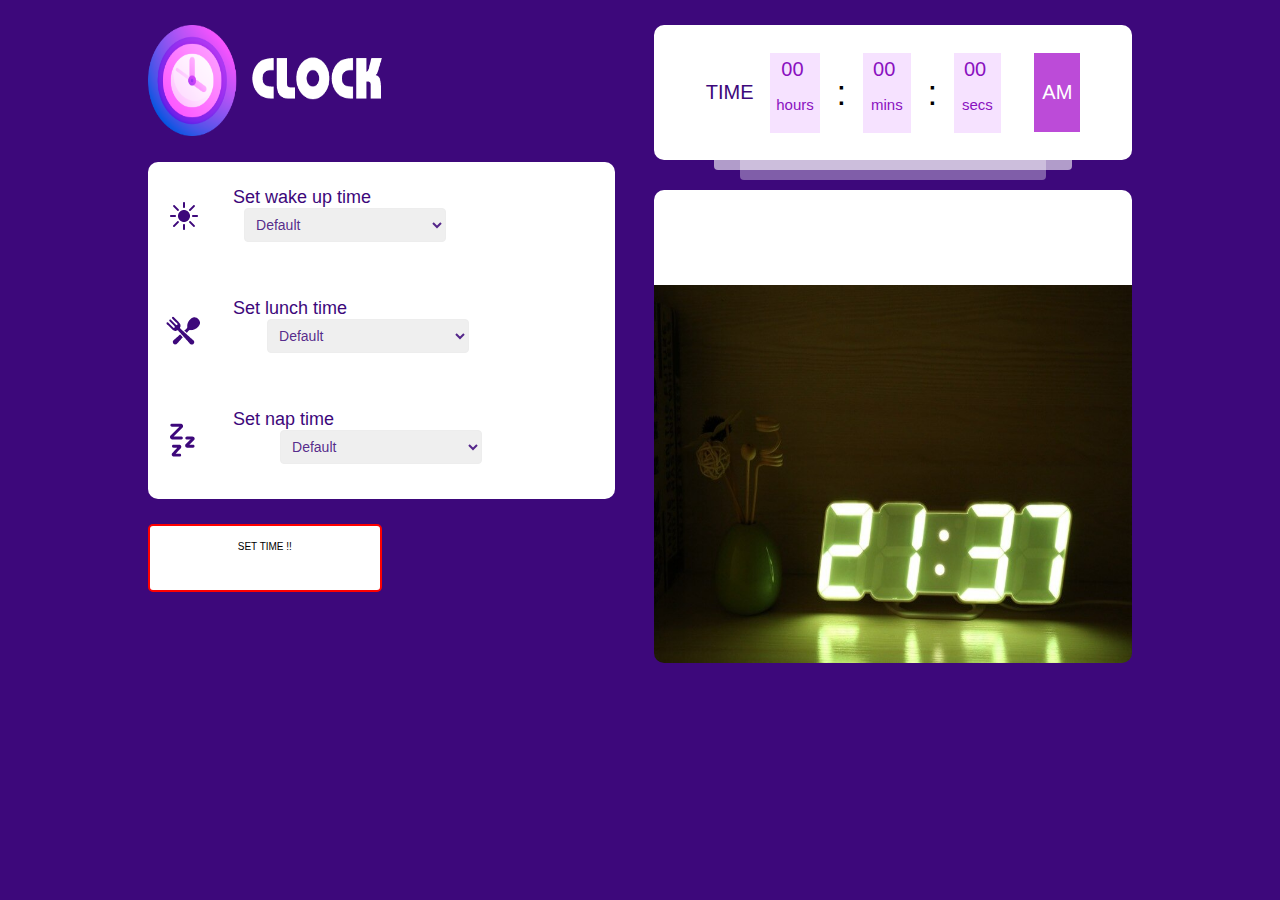
==== index.html @ 513815ee "initiate" ====
<!DOCTYPE html>
<html lang="en">

<head>
    <meta charset="UTF-8">
    <meta http-equiv="X-UA-Compatible" content="IE=edge">
    <meta name="viewport" content="width=device-width, initial-scale=1.0">
    <link rel="stylesheet" href="clock.css">
    <title>Digital Clock</title>
</head>

<body>
    <div class="main-container">
<!-- left-container -->
        <div id="left-main-grid-container">
            <div class="grid-item" id="left-top-container">

            </div>

            <div class="grid-item" id="left-middle-container">
                <div class="left-middle-container-inner">
                    <div id="sun-logo"></div>
                    <div class="dropdown">
                        <label class="font">Set wake up time</label>
                        <select id="wakeUpTimeSelector" class="dropdown-selector">
                            <option value="0">Default</option>
                            <option value="1">1 AM - 2 AM</option>
                            <option value="2">2 AM - 3 AM</option>
                            <option value="3">3 AM - 4 AM</option>
                            <option value="4">4 AM - 5 AM</option>
                            <option value="5">5 AM - 6 AM</option>
                            <option value="6">6 AM - 7 AM</option>
                            <option value="7">7 AM - 8 AM</option>
                            <option value="8">8 AM - 9 AM</option>
                            <option value="9">9 AM - 10 AM</option>
                            <option value="10">10 AM - 11 AM</option>
                            <option value="11">11 AM - 12 PM</option>
                            <option value="12">12 PM - 1 PM</option>
                            <option value="13">1 PM - 2 PM</option>
                            <option value="14">2 PM - 3 PM</option>
                            <option value="15">3 PM - 4 PM</option>
                            <option value="16">4 PM - 5 PM</option>
                            <option value="17">5 PM - 6 PM</option>
                            <option value="18">6 PM - 7 PM</option>
                            <option value="19">7 PM - 8 PM</option>
                            <option value="20">8 PM - 9 PM</option>
                            <option value="21">9 PM - 10 PM</option>
                            <option value="22">10 PM - 11 PM</option>
                            <option value="23">11 PM - 12 AM</option>
                            <option value="24">12 AM - 1 AM</option>
                        </select>
                    </div>
                </div>
                <div class="left-middle-container-inner">
                    <div id="lunch-logo"></div>
                    <div class="dropdown">
                        <label class="font">Set lunch time</label>
                        <select id="lunchTimeSelector" class="dropdown-selector">
                            <option value="0">Default</option>
                            <option value="1">1 AM - 2 AM</option>
                            <option value="2">2 AM - 3 AM</option>
                            <option value="3">3 AM - 4 AM</option>
                            <option value="4">4 AM - 5 AM</option>
                            <option value="5">5 AM - 6 AM</option>
                            <option value="6">6 AM - 7 AM</option>
                            <option value="7">7 AM - 8 AM</option>
                            <option value="8">8 AM - 9 AM</option>
                            <option value="9">9 AM - 10 AM</option>
                            <option value="10">10 AM - 11 AM</option>
                            <option value="11">11 AM - 12 PM</option>
                            <option value="12">12 PM - 1 PM</option>
                            <option value="13">1 PM - 2 PM</option>
                            <option value="14">2 PM - 3 PM</option>
                            <option value="15">3 PM - 4 PM</option>
                            <option value="16">4 PM - 5 PM</option>
                            <option value="17">5 PM - 6 PM</option>
                            <option value="18">6 PM - 7 PM</option>
                            <option value="19">7 PM - 8 PM</option>
                            <option value="20">8 PM - 9 PM</option>
                            <option value="21">9 PM - 10 PM</option>
                            <option value="22">10 PM - 11 PM</option>
                            <option value="23">11 PM - 12 AM</option>
                            <option value="24">12 AM - 1 AM</option>
                        </select>
                    </div>

                </div>
                <div class="left-middle-container-inner1">
                    <div id="nap-logo"></div>
                    <div class="dropdown">
                        <label class="font">Set nap time</label>
                        <select id="napTimeSelector" class="dropdown-selector">
                            <option value="0">Default</option>
                            <option value="1">1 AM - 2 AM</option>
                            <option value="2">2 AM - 3 AM</option>
                            <option value="3">3 AM - 4 AM</option>
                            <option value="4">4 AM - 5 AM</option>
                            <option value="5">5 AM - 6 AM</option>
                            <option value="6">6 AM - 7 AM</option>
                            <option value="7">7 AM - 8 AM</option>
                            <option value="8">8 AM - 9 AM</option>
                            <option value="9">9 AM - 10 AM</option>
                            <option value="10">10 AM - 11 AM</option>
                            <option value="11">11 AM - 12 PM</option>
                            <option value="12">12 PM - 1 PM</option>
                            <option value="13">1 PM - 2 PM</option>
                            <option value="14">2 PM - 3 PM</option>
                            <option value="15">3 PM - 4 PM</option>
                            <option value="16">4 PM - 5 PM</option>
                            <option value="17">5 PM - 6 PM</option>
                            <option value="18">6 PM - 7 PM</option>
                            <option value="19">7 PM - 8 PM</option>
                            <option value="20">8 PM - 9 PM</option>
                            <option value="21">9 PM - 10 PM</option>
                            <option value="22">10 PM - 11 PM</option>
                            <option value="23">11 PM - 12 AM</option>
                            <option value="24">12 AM - 1 AM</option>
                        </select>
                    </div>


                </div>
            </div>

            <div class="grid-item" id="left-bottom-container">SET TIME !!</div>
        </div>
<!-- right-container -->
        <div id="right-main-grid-container">
            <div class="grid-item1" id="right-top-container">
                <div class="right-top-container-ub">
                    <div id="rtc-ub-text">TIME</div>
                    <div id="rtc-ub-hrs">
                        <span id="hrs" style="margin-left: 5px; color: rgba(138, 17, 191, 1);">00</span>
                        <p style="font-size:15px; color: rgba(138, 17, 191, 1);">hours</p>
                    </div>
                    <div>:</div>
                    <div id="rtc-ub-min">
                        <span id="min" style="margin-left: 2px; color: rgba(138, 17, 191, 1);">00</span>
                        <p style="font-size:15px; color: rgba(138, 17, 191, 1);">mins</p>
                    </div>
                    <div>:</div>
                    <div id="rtc-ub-sec">
                        <span id="sec" style="margin-left: 2px; color: rgba(138, 17, 191, 1);">00</span>
                        <p style="font-size:15px; color: rgba(138, 17, 191, 1);">secs</p>
                    </div>
                    <div></div>
                    <div id="rtc-ub-text2">AM</div>
                </div>

                <div class="right-top-container-lb1"></div>
                <div class="right-top-container-lb2"></div>

            </div>
            <div class="grid-item1" id="right-bottom-container">
                <div id="right-bottom-text-container"></div>
                <div id="right-bottom-img-container"></div>
            </div>
        </div>

    </div>



    <script src="clock.js"></script>
</body>

</html>
---- clock.css ----
* {
    box-sizing: border-box;
    font-family: 'Manrope', sans-serif;
}

body{
    background-color: rgba(61, 8, 123, 1);
}

.main-container {
    margin-left: 8%;
    margin-right: 8%;
    display: flex;
    justify-content: space-evenly;
    flex-wrap: wrap;
    margin-top: 2%;
    margin-bottom: 4%;
    position: relative;
}

#left-main-grid-container{
    width: 44%;
    height: 75vh;
    display: grid;
    grid-row-gap: 25px;
    grid-template-columns: repeat(2, 1fr);
    grid-template-rows: 16.5% 50% 10%;
}

.grid-item {
    font-size: 10px;
}

#left-top-container {
    background-image: url('./images/clock_logo.png');
    background-size: 100% 100%;
    opacity: 1;
    background-repeat: no-repeat;
    
}

#left-middle-container {
    /* border: 2px solid red; */
    background-color: white;
    grid-column-start: 1;
    grid-column-end: 3;
    position: relative;
    border-radius: 10px;
}

.left-middle-container-inner {
    /* border-bottom: 2px solid red; */
    width: 100%;
    height: 33%;
    position: relative;
}
.left-middle-container-inner1 {
    width: 100%;
    height: 33%;
    position: relative;
}

#sun-logo{
    background-image: url("./images/sunLogo.png");
    width: 15%;
    height: 100%;
    background-repeat: no-repeat;
    background-position: center;
    display: inline;
    position: absolute;
    left: 0;
}
#lunch-logo{
    background-image: url("./images/lunchLogo.png");
    width: 15%;
    height: 100%;
    background-repeat: no-repeat;
    background-position: center;
    display: inline;
    position: absolute;
    left: 0;
}
#nap-logo{
    background-image: url("./images/napLogo.png");
    width: 15%;
    height: 100%;
    background-repeat: no-repeat;
    background-position: center;
    display: inline;
    position: absolute;
    left: 0;
}

.dropdown{
    width: 85%;
    height: 100%;
    padding: 25px;
    position: absolute;
    left: 60px;
    right: 0;
}
.font{
    font-size: 18px;
    color: rgba(61, 8, 123, 1);
}
#wakeUpTimeSelector{
    padding-right: 80px;
    margin-left: 11px;
}

#lunchTimeSelector{
    padding-right: 80px;
    margin-left: 34px;
}
#napTimeSelector{
    
    padding-right: 80px;
    margin-left: 47px;
    
}
.dropdown-selector{
    padding: 7px;
    font-size: 14px;
    border-radius: 4px;
    color: rgba(61, 8, 123, 0.87);
    border: 1px solid rgba(237, 237, 237, 1);
}


#left-bottom-container {
    text-align: center;
    border: 2px solid red;
    background-color: white;
    padding-top: 15px;
    border-radius: 5px;
}

#right-main-grid-container {
    /* border: 4px solid yellow; */
    width: 45%;
    height: 75vh;
    display: grid;
    grid-template-columns: repeat(1, 1fr);
    grid-row-gap: 30px;
    grid-template-rows: 20% 70%;
}

.grid-item1 {
    font-size: 35px;
}

#right-top-container {
    /* border: 2px solid blue; */
    background-color: white;
    position: relative;
    border-radius: 10px;
    display: flex;
    justify-content: center;
    align-items: center;
    padding: 1%;
}
.right-top-container-ub{
    display: flex;
    flex-wrap: nowrap;
    width: 80%;
    height: 75%;
    justify-content: space-between;
    align-items: center;
}
#rtc-ub-text{
    font-size: 20px;
    color: rgba(61, 8, 123, 1);
}
#rtc-ub-hrs{
    font-size: 20px;
    padding: 5px;
    padding-left: 6px;
    padding-right: 6px;
    background-color:rgba(246, 226, 255, 1);
}
#rtc-ub-min{
    font-size: 20px;
    padding: 5px;
    padding-left: 8px;
    padding-right: 8px;
    background-color: rgba(246, 226, 255, 1);
}
#rtc-ub-sec{
    font-size: 20px;
    padding: 5px;
    background-color: rgba(246, 226, 255, 1);
    padding-left: 8px;
    padding-right: 8px;
}
#rtc-ub-text2{
    background-color: rgb(188, 75, 216);
    color: white;
    font-size: 20px;
    padding-top: 28px;
    padding-bottom: 28px;
    padding-left: 8px;
    padding-right: 8px;

}

.right-top-container-lb1{
    width: 75%;
    height: 100%;
    z-index: -1;
    opacity: 0.6;
    position: absolute;
    top: 10px;
    background-color: white;
    border-radius: 4px;
}
.right-top-container-lb2{
    width: 64%;
    height: 100%;
    z-index: -2;
    opacity: 0.35;
    position: absolute;
    top: 20px;
    background-color: white;
    border-radius: 4px;
}

#right-bottom-container {
    position: relative;
    /* border: 5px solid red;  */
}

#right-bottom-text-container{
    /* border: 5px solid green; */
    background-color: white;
    position: absolute;
    top: 0;
    padding-left: 5%;
    padding-top: 5%;
    width: 100%;
    height: 20%;
    font-size: 25px;
    font-weight: bold;
    border-top-left-radius: 10px;
    border-top-right-radius: 10px;
}

#right-bottom-img-container {
    /* border: 10px solid black;  */
    background-color: white;
    position: absolute;
    bottom: 0;
    width: 100%;
    height: 80%;
    background-image:url('./images/digitalClock.png'); 
    background-size: 100% 100%;
    background-position: center;
    border-bottom-left-radius: 10px;
    border-bottom-right-radius: 10px;
}


/* for Responsive */
@media screen and (min-width: 1000px) and (max-width: 1120px){
    .dropdown{
        width: 85%;
        padding: 15px;
        position: absolute;
        left: 50px;
        right: 0;
    }
    #wakeUpTimeSelector{
        padding-right: 8px;
        margin-left: 6px;
    }
    #lunchTimeSelector{
        padding-right: 8px;
        margin-left: 30px; 
    }
    #napTimeSelector{
        padding-right: 8px;
        margin-left: 42px;
    }
}



@media screen and (min-width: 820px) and (max-width: 1000px){
    .dropdown{
        width: 85%;
        padding: 15px;
        position: absolute;
        left: 50px;
        right: 0;
    }
    .font{
        font-size: 13px;
    }
    .dropdown-selector{
        font-size: 11px;
    }
    #wakeUpTimeSelector{
        padding-right: 8px;
        margin-left: 6px;
    }
    #lunchTimeSelector{
        padding-right: 8px;
        margin-left: 22px; 
    }
    #napTimeSelector{
        padding-right: 8px;
        margin-left: 32px;
    }
    #rtc-ub-text, #rtc-ub-hrs, #rtc-ub-min, #rtc-ub-sec, #rtc-ub-text2{
        font-size: 15px;
    }
}

@media screen and (min-width: 360px) and (max-width: 600px){
    .main-container{
        display: flex;
        justify-content: space-evenly;
        flex-direction: column;
    }
    #left-main-grid-container{
        width: 100%;
        height: 45vh;
        display: grid;
        grid-row-gap: 25px;
        grid-template-columns: repeat(2, 1fr);
        grid-template-rows: 16.5% 50% 10%;
    }
    #left-top-container{
        margin-top: 5px;
    }
    #sun-logo, #lunch-logo, #nap-logo{
        width: 15%;
    }
    .dropdown{
        width: 85%;
        padding: 20px;
        position: absolute;
        left: 30px;
        right: 0;
        bottom: 10px;
    }
    .font{
        font-size: 13px;
    }
    .dropdown-selector{
        font-size: 11px;
    }
    #wakeUpTimeSelector{
        padding-right: 3px;
        margin-left: 6px;
    }
    #lunchTimeSelector{
        padding-right: 3px;
        margin-left: 22px; 
    }
    #napTimeSelector{
        padding-right: 3px;
        margin-left: 32px;
    }
    #left-bottom-container {
        padding-top: 8px;
        border-radius: 5px;
    }

    #right-main-grid-container {
        /* border: 4px solid yellow; */
        width: 100%;
        height: 50vh;
        display: grid;
        grid-template-columns: repeat(1, 1fr);
        grid-row-gap: 30px;
        grid-template-rows: 20% 70%;
    }
    #rtc-ub-text, #rtc-ub-hrs, #rtc-ub-min, #rtc-ub-sec, #rtc-ub-text2{
        font-size: 13px;
        padding: 1px;
    }
}
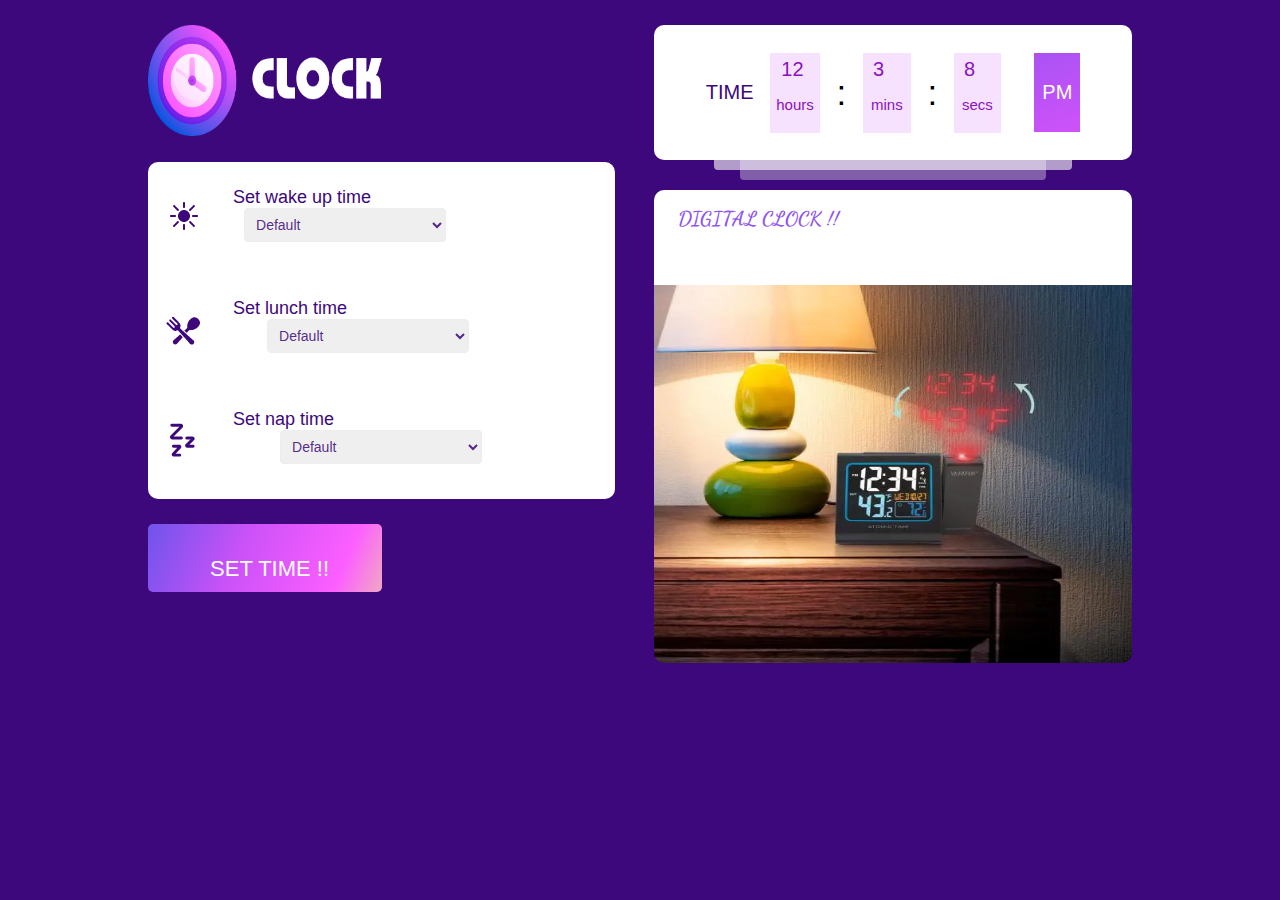
==== commit 44391615: "update" ====
--- a/index.html
+++ b/index.html
@@ -5,7 +5,11 @@
     <meta charset="UTF-8">
     <meta http-equiv="X-UA-Compatible" content="IE=edge">
     <meta name="viewport" content="width=device-width, initial-scale=1.0">
-    <link rel="stylesheet" href="clock.css">
+    <link rel="stylesheet" href="index.css">
+    <link rel="preconnect" href="https://fonts.googleapis.com">
+    <link rel="preconnect" href="https://fonts.googleapis.com">
+    <link rel="preconnect" href="https://fonts.gstatic.com" crossorigin>
+    <link href="https://fonts.googleapis.com/css2?family=Dancing+Script:wght@700&family=Grape+Nuts&family=Praise&family=Redressed&family=Shizuru&display=swap" rel="stylesheet">
     <title>Digital Clock</title>
 </head>
 
@@ -122,7 +126,9 @@
                 </div>
             </div>
 
-            <div class="grid-item" id="left-bottom-container">SET TIME !!</div>
+            <div class="grid-item" id="left-bottom-container">
+                <div id="lbc-text"> SET TIME !! </div>
+            </div>
         </div>
 <!-- right-container -->
         <div id="right-main-grid-container">
@@ -152,7 +158,7 @@
 
             </div>
             <div class="grid-item1" id="right-bottom-container">
-                <div id="right-bottom-text-container"></div>
+                <div id="right-bottom-text-container"> Digital Clock !!</div>
                 <div id="right-bottom-img-container"></div>
             </div>
         </div>
@@ -161,7 +167,7 @@
 
 
 
-    <script src="clock.js"></script>
+    <script src="index.js"></script>
 </body>
 
 </html>--- a/index.css
+++ b/index.css
@@ -0,0 +1,406 @@
+* {
+    box-sizing: border-box;
+    font-family: 'Manrope', sans-serif;
+}
+
+body{
+    background-color: rgba(61, 8, 123, 1);
+}
+
+.main-container {
+    margin-left: 8%;
+    margin-right: 8%;
+    display: flex;
+    justify-content: space-evenly;
+    flex-wrap: wrap;
+    margin-top: 2%;
+    margin-bottom: 4%;
+    position: relative;
+}
+
+#left-main-grid-container{
+    width: 44%;
+    height: 75vh;
+    display: grid;
+    grid-row-gap: 25px;
+    grid-template-columns: repeat(2, 1fr);
+    grid-template-rows: 16.5% 50% 10%;
+}
+
+.grid-item {
+    font-size: 10px;
+}
+
+#left-top-container {
+    background-image: url('./images/clock_logo.png');
+    background-size: 100% 100%;
+    opacity: 1;
+    background-repeat: no-repeat;
+    
+}
+
+#left-middle-container {
+    /* border: 2px solid red; */
+    background-color: white;
+    grid-column-start: 1;
+    grid-column-end: 3;
+    position: relative;
+    border-radius: 10px;
+}
+
+.left-middle-container-inner {
+    /* border-bottom: 2px solid red; */
+    width: 100%;
+    height: 33%;
+    position: relative;
+}
+.left-middle-container-inner1 {
+    width: 100%;
+    height: 33%;
+    position: relative;
+}
+
+#sun-logo{
+    background-image: url("./images/sunLogo.png");
+    width: 15%;
+    height: 100%;
+    background-repeat: no-repeat;
+    background-position: center;
+    display: inline;
+    position: absolute;
+    left: 0;
+}
+#lunch-logo{
+    background-image: url("./images/lunchLogo.png");
+    width: 15%;
+    height: 100%;
+    background-repeat: no-repeat;
+    background-position: center;
+    display: inline;
+    position: absolute;
+    left: 0;
+}
+#nap-logo{
+    background-image: url("./images/napLogo.png");
+    width: 15%;
+    height: 100%;
+    background-repeat: no-repeat;
+    background-position: center;
+    display: inline;
+    position: absolute;
+    left: 0;
+}
+
+.dropdown{
+    width: 85%;
+    height: 100%;
+    padding: 25px;
+    position: absolute;
+    left: 60px;
+    right: 0;
+}
+.font{
+    font-size: 18px;
+    color: rgba(61, 8, 123, 1);
+}
+#wakeUpTimeSelector{
+    padding-right: 80px;
+    margin-left: 11px;
+}
+
+#lunchTimeSelector{
+    padding-right: 80px;
+    margin-left: 34px;
+}
+#napTimeSelector{
+    
+    padding-right: 80px;
+    margin-left: 47px;
+    
+}
+.dropdown-selector{
+    padding: 7px;
+    font-size: 14px;
+    border-radius: 4px;
+    color: rgba(61, 8, 123, 0.87);
+    border: 1px solid rgba(237, 237, 237, 1);
+}
+
+
+#left-bottom-container {
+    text-align: center;
+    /* border: 2px solid red; */
+    /* background-color: white; */
+    position: relative;
+    padding: 15px;
+    padding-bottom: 20px;
+    border-radius: 5px;
+    color: white;
+    font-size: 22px;
+    background: transparent linear-gradient(113deg, #6E54EC 0%, #CB52F8 40%, #FC5EFF 81%, #F1A7C5 100%) 0% 0% no-repeat padding-box;
+}
+#lbc-text{
+    position: absolute;
+    bottom: 10px;
+    left: 62px;
+}
+
+#right-main-grid-container {
+    /* border: 4px solid yellow; */
+    width: 45%;
+    height: 75vh;
+    display: grid;
+    grid-template-columns: repeat(1, 1fr);
+    grid-row-gap: 30px;
+    grid-template-rows: 20% 70%;
+}
+
+.grid-item1 {
+    font-size: 35px;
+}
+
+#right-top-container {
+    /* border: 2px solid blue; */
+    background-color: white;
+    position: relative;
+    border-radius: 10px;
+    display: flex;
+    justify-content: center;
+    align-items: center;
+    padding: 1%;
+}
+.right-top-container-ub{
+    display: flex;
+    flex-wrap: nowrap;
+    width: 80%;
+    height: 75%;
+    justify-content: space-between;
+    align-items: center;
+}
+#rtc-ub-text{
+    font-size: 20px;
+    color: rgba(61, 8, 123, 1);
+}
+#rtc-ub-hrs{
+    font-size: 20px;
+    padding: 5px;
+    padding-left: 6px;
+    padding-right: 6px;
+    background-color:rgba(246, 226, 255, 1);
+}
+#rtc-ub-min{
+    font-size: 20px;
+    padding: 5px;
+    padding-left: 8px;
+    padding-right: 8px;
+    background-color: rgba(246, 226, 255, 1);
+}
+#rtc-ub-sec{
+    font-size: 20px;
+    padding: 5px;
+    background-color: rgba(246, 226, 255, 1);
+    padding-left: 8px;
+    padding-right: 8px;
+}
+#rtc-ub-text2{
+    background-color: rgb(188, 75, 216);
+    background-image: url("./images/AM_svg.png");
+    color: white;
+    font-size: 20px;
+    padding-top: 28px;
+    padding-bottom: 28px;
+    padding-left: 8px;
+    padding-right: 8px;
+
+}
+
+.right-top-container-lb1{
+    width: 75%;
+    height: 100%;
+    z-index: -1;
+    opacity: 0.6;
+    position: absolute;
+    top: 10px;
+    background-color: white;
+    border-radius: 4px;
+}
+.right-top-container-lb2{
+    width: 64%;
+    height: 100%;
+    z-index: -2;
+    opacity: 0.35;
+    position: absolute;
+    top: 20px;
+    background-color: white;
+    border-radius: 4px;
+}
+
+#right-bottom-container {
+    position: relative;
+    /* border: 5px solid red;  */
+}
+
+#right-bottom-text-container{
+    /* border: 5px solid green; */
+    background-color: white;
+    color: #8E53F0;
+    text-transform: uppercase;
+    position: absolute;
+    top: 0;
+    padding-bottom: 5%;
+    padding-left: 5%;
+    padding-top: 3.5%;
+    width: 100%;
+    height: 20%;
+    font-size: 20px;
+    font-weight: 900;
+    font-family: 'Dancing Script', cursive;
+    border-top-left-radius: 10px;
+    border-top-right-radius: 10px;
+}
+
+#right-bottom-img-container {
+    /* border: 10px solid black;  */
+    background-color: white;
+    position: absolute;
+    bottom: 0;
+    width: 100%;
+    height: 80%;
+    background-image:url('./images/digitalClock.png'); 
+    background-size: 100% 100%;
+    background-position: center;
+    border-bottom-left-radius: 10px;
+    border-bottom-right-radius: 10px;
+}
+
+
+/* for Responsive */
+@media screen and (min-width: 1000px) and (max-width: 1120px){
+    .dropdown{
+        width: 85%;
+        padding: 15px;
+        position: absolute;
+        left: 50px;
+        right: 0;
+    }
+    #wakeUpTimeSelector{
+        padding-right: 8px;
+        margin-left: 6px;
+    }
+    #lunchTimeSelector{
+        padding-right: 8px;
+        margin-left: 30px; 
+    }
+    #napTimeSelector{
+        padding-right: 8px;
+        margin-left: 42px;
+    }
+}
+
+
+
+@media screen and (min-width: 820px) and (max-width: 1000px){
+    .dropdown{
+        width: 85%;
+        padding: 15px;
+        position: absolute;
+        left: 50px;
+        right: 0;
+    }
+    .font{
+        font-size: 13px;
+    }
+    .dropdown-selector{
+        font-size: 11px;
+    }
+    #wakeUpTimeSelector{
+        padding-right: 8px;
+        margin-left: 6px;
+    }
+    #lunchTimeSelector{
+        padding-right: 8px;
+        margin-left: 22px; 
+    }
+    #napTimeSelector{
+        padding-right: 8px;
+        margin-left: 32px;
+    }
+    #rtc-ub-text, #rtc-ub-hrs, #rtc-ub-min, #rtc-ub-sec, #rtc-ub-text2{
+        font-size: 15px;
+    }
+}
+
+@media screen and (min-width: 359px) and (max-width: 600px){
+    .main-container{
+        display: flex;
+        justify-content: space-evenly;
+        flex-direction: column;
+    }
+    #left-main-grid-container{
+        width: 100%;
+        height: 45vh;
+        display: grid;
+        grid-row-gap: 25px;
+        grid-template-columns: repeat(2, 1fr);
+        grid-template-rows: 16.5% 50% 10%;
+    }
+    #left-top-container{
+        margin-top: 5px;
+    }
+    #sun-logo, #lunch-logo, #nap-logo{
+        width: 15%;
+    }
+    .dropdown{
+        width: 85%;
+        padding: 20px;
+        position: absolute;
+        left: 30px;
+        right: 0;
+        bottom: 10px;
+    }
+    .font{
+        font-size: 10px;
+        font-weight: 500;
+    }
+    .dropdown-selector{
+        font-size: 11px;
+    }
+    #wakeUpTimeSelector{
+        padding-right: 3px;
+        margin-left: 10px;
+    }
+    #lunchTimeSelector{
+        padding-right: 3px;
+        margin-left: 22px; 
+    }
+    #napTimeSelector{
+        padding-right: 3px;
+        margin-left: 30px;
+    }
+    #left-bottom-container {
+        padding-top: 8px;
+        border-radius: 5px;
+    }
+
+    #right-main-grid-container {
+        /* border: 4px solid yellow; */
+        width: 100%;
+        height: 50vh;
+        display: grid;
+        grid-template-columns: repeat(1, 1fr);
+        grid-row-gap: 30px;
+        grid-template-rows: 20% 70%;
+    }
+    #rtc-ub-text, #rtc-ub-hrs, #rtc-ub-min, #rtc-ub-sec{
+        font-size: 13px;
+        padding: 1px;
+        margin-top: 2px;
+        margin-bottom: 2px;
+    }
+    #rtc-ub-text2{
+        font-size: 13px;
+        padding: 8px;
+        padding-top: 22px;
+        padding-bottom: 22px;
+    }
+}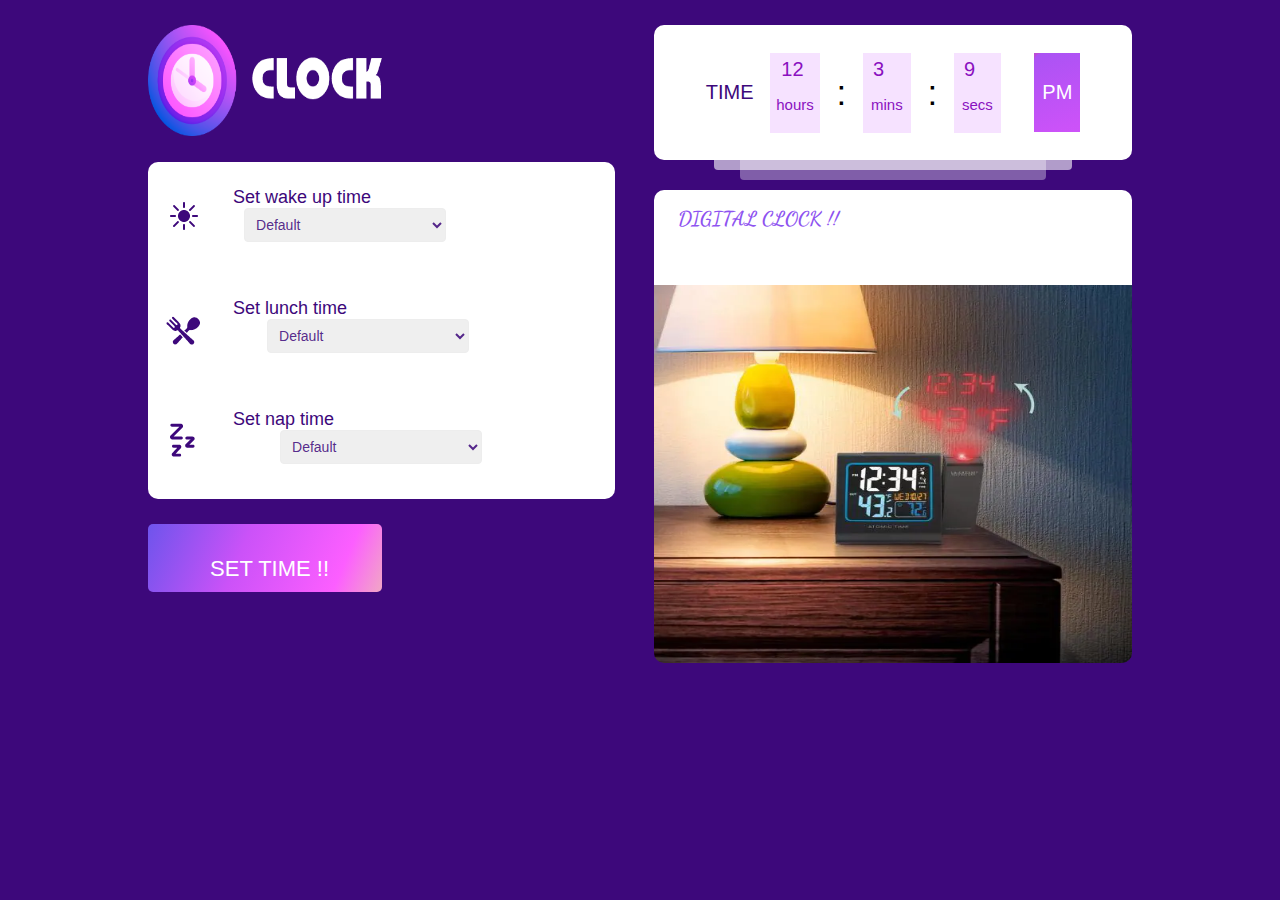
==== commit 55ba06b2: "update" ====
--- a/index.html
+++ b/index.html
@@ -6,6 +6,7 @@
     <meta http-equiv="X-UA-Compatible" content="IE=edge">
     <meta name="viewport" content="width=device-width, initial-scale=1.0">
     <link rel="stylesheet" href="index.css">
+    <link rel="icon" href="./images/clockLogo.png">
     <link rel="preconnect" href="https://fonts.googleapis.com">
     <link rel="preconnect" href="https://fonts.googleapis.com">
     <link rel="preconnect" href="https://fonts.gstatic.com" crossorigin>
--- a/index.css
+++ b/index.css
@@ -378,8 +378,13 @@
         margin-left: 30px;
     }
     #left-bottom-container {
-        padding-top: 8px;
+        font-size: 15px;
         border-radius: 5px;
+    } 
+    #lbc-text{
+        position: absolute;
+        bottom: 10px;
+        left: 46px;
     }
 
     #right-main-grid-container {
@@ -393,14 +398,14 @@
     }
     #rtc-ub-text, #rtc-ub-hrs, #rtc-ub-min, #rtc-ub-sec{
         font-size: 13px;
-        padding: 1px;
+        padding: 0.5px;
         margin-top: 2px;
         margin-bottom: 2px;
     }
     #rtc-ub-text2{
         font-size: 13px;
         padding: 8px;
-        padding-top: 22px;
-        padding-bottom: 22px;
+        padding-top: 23px;
+        padding-bottom: 23px;
     }
 }